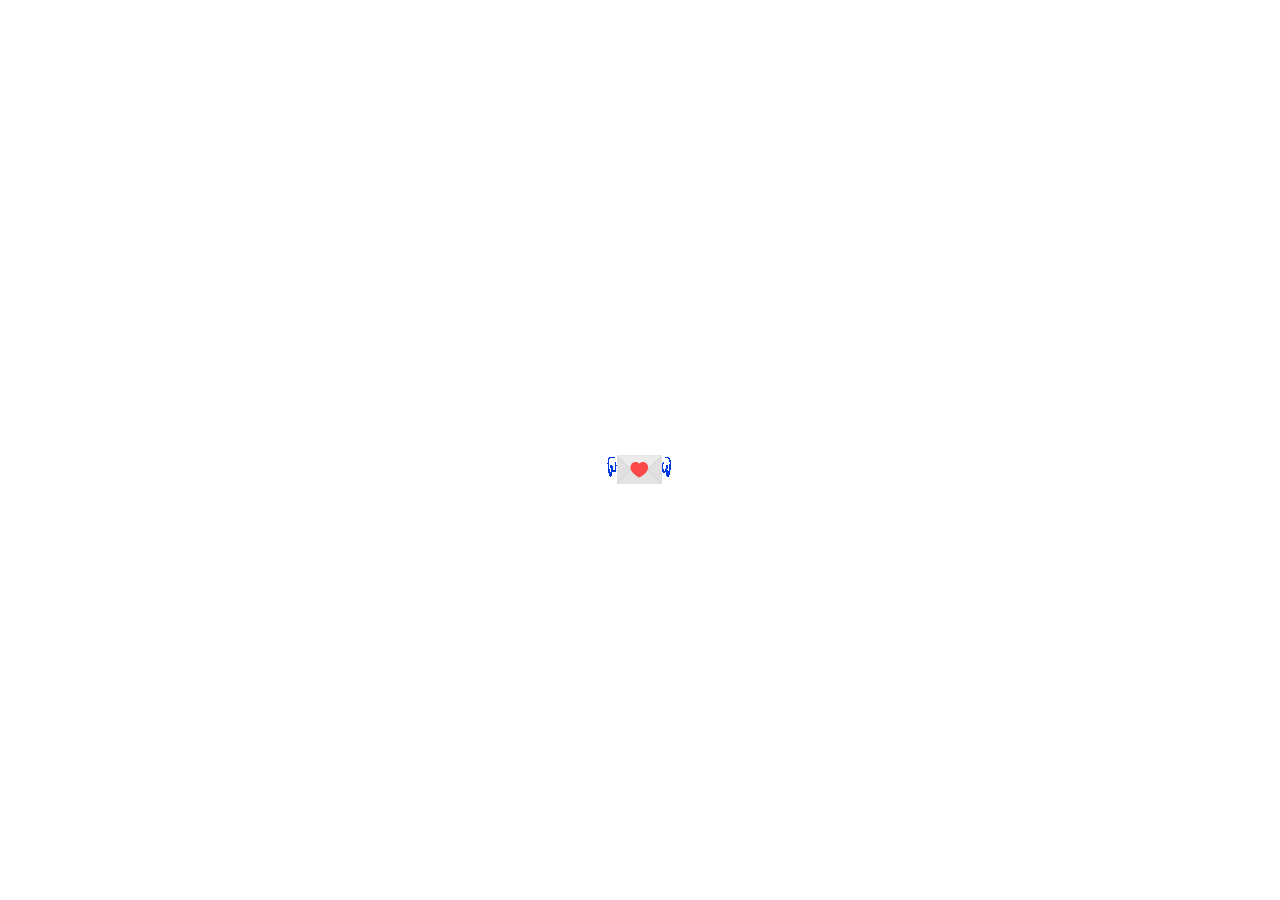
==== index.html @ ac7e8318 "hadehhh" ====
<!DOCTYPE html>
<html lang="id">
<head>
    <meta charset="UTF-8">
    <meta name="viewport" content="width=device-width, initial-scale=1">

    <title>Skhana & Prischa</title>
    <link rel="icon" type="image/png" href="assets/image/thumb.JPG">

        <meta property="og:title" content="Undangan Pernikahan Skhana & Prischa" />
        <meta property="og:description" content="Klik untuk membuka undangan..." />
        <meta property="og:image" content="https://LINNIEL.github.io/skanadanprischawedding.github.io/assets/tumbnail/thumb.JPG" />
        <meta property="og:url" content="https://LINNIEL.github.io/skanadanprischawedding/" />
        <meta property="og:type" content="website" />

    <!-- Bootstrap 5 -->
    <link href="https://cdn.jsdelivr.net/npm/bootstrap@5.3.2/dist/css/bootstrap.min.css" rel="stylesheet">
    

    <link rel="preconnect" href="https://fonts.googleapis.com">
    <link rel="preconnect" href="https://fonts.gstatic.com" crossorigin>
    <link href="https://fonts.googleapis.com/css2?family=Alex+Brush&family=Atma:wght@300;400;500;600;700&family=Birthstone&display=swap" rel="stylesheet">



    <!-- Custom CSS -->
    <link rel="stylesheet" href="assets/css/style.css">
    <link rel="stylesheet" href="assets/css/undangan.css">
    <link rel="stylesheet" href="assets/css/countdown.css">
    <link rel="stylesheet" href="assets/css/lightbox.css">
    <link rel="stylesheet" href="assets/css/loader.css">
</head>
<body>
    <div id="loading">
            <img src="assets/dec/loadingg.gif" alt="Loading..." class="loader">
        </div>

<div class="wrapper mx-auto">

    <!-- COVER -->
    <section id="cover" class="cover d-flex flex-column justify-content-between align-items-center text-center py-5">
        <div class="title">
            <h1 class="wedd text-white text-start">The Wedding Of</h1>
            <h2 class="n_cover text-white">Skhana & Prischa</h2>
        </div>
        <div class="nama_undangan mb-2">
            <p>Kepada Yth.</p>
            <p>Bapak / Ibu / Saudara / i <br> di tempat</p>
                <br>
            <p id="nama-tamu" class="nama_tamu">Nama Tamu</p>
            <p>
            <a>
                <button id="btnBuka" class="btn btn-light px-4 posisi-btn">
                    <img src="assets/dec/paper.png" alt="paper" class="paper">
                        Buka Undangan
                </button>
            </a>
        </div>
    </section>

    <!-- ISI UNDANGAN -->
<section id="isiUndangan" class="isi d-none">

    <div class="bg-slider">
        <div class="bg-layer layer1"></div>
        <div class="bg-layer layer2"></div>
    </div>

    <!-- Konten Scroll -->
    <div class="content-scroll">
        
        <section id="linniel_1">
                <div class="linniel_1 d-flex flex-column justify-content-between align-items-center vh-100">
                    <div class="text-center pt-5">
                        <img src="assets/dec/nama_putih.png" alt="nama" class="nama_img">
                    </div>
                    
                <p class="kutipan text-center py-5 px-3" >
                    "Aku Mengucap Syukur Kepada Allahku
                    Setiap Kali Aku Mengingat Kamu"
                    <br><span class="kutip">( FIlipi 1 : 3 - 4 )</span>
                </p>
                </div>
        </section>
        <section class="linniel_2 text-light">
            <hr class="hr_custom">
            <p class="text-center px-3 py-5" >
                    Dengan segala kerendahan hati,
                    dan dengan ungkapan Syukur atas karunia Tuhan, kami mengundang
                    Bapak/Ibu/Saudara/i 
                    untuk menghadiri acara Pernikahan Putra-Putri kami
                </p>
                <br>
                    <div class="grid-test justify-content-center align-items-center text-center d-flex">
                        <div class="pria_bio">
                            <div class="parent justify-content-center align-items-center text-center d-flex px-3">
                                <div class="div4">
                                    <div class="m_pria">
                                        <img src="assets/img/Skana.JPG" alt="pria">
                                    </div>
                                </div>
                                <div class="div5 text-start">
                                    <p class="nama_m">Skhana</p>
                                </div>
                            </div>
                            <div class="nama mb-3 mt-4">
                                
                                    <p class="n_lengkap">Skhana Martinus Sanam, S.KM</p>
                                    <hr class="hr_custom">
                                    <p>Putra dari pasangan <br>Bpk. Simon Sanam dan Ibu. Yonsemia Kase </p>
                            </div>
                        </div>
                    </div>
                    <br>
                    <h1 class="dgn text-center py-3 mb-5">&</h1>
                    <div class="grid-test justify-content-center align-items-center text-center d-flex">
                        <div class="wanita_bio">
                            <div class="parent justify-content-center align-items-center text-center d-flex px-3">
                                <div class="div4 text-end">
                                    <p class="nama_m">Prischa</p>
                                </div>
                                <div class="div5">
                                    <div class="m_wanita">
                                        <img src="assets/img/prischa.JPG" alt="wanita">
                                    </div>
                                </div>
                            </div>
                            <div class="nama mb-3 mt-4">
                                <p class="n_lengkap">Prischa M. D.P. Ratu Kore, S.I.Kom</p>
                                <hr class="hr_custom">
                                <p>Putri dari pasangan <br>Bpk. Markus Ratu Kore (Alm) dan Ibu. Derinje M.Wie </p>
                            </div>
                        </div>
                        
                    </div>
            </section>

            <section id="linniel_3">
                <div class="linniel_3 justify-content-between align-items-center d-flex flex-column pt-5 mt-5">
                    <p class="text-light mt-5">Yang akan diSelenggarakan pada :</p>
                     
                    <div class="justify-content-center text-center wrapper_2">
                   <p class="up text-light fs-5 fw-bold">PEMINANGAN</p>
                            <div class="Pemberkatan text-light text-center mt-4">
                                <p class="j_peminangan">Rabu, 18 Maret 2026</p>
                                <p>Rabu, 18 Maret 2026</p>
                                <p>Pukul 16 . 00 WITA - Selesai</p>
                                <p>Rumah Bpk . Markus Ratu Kore (Alm)</p>
                                <p class="lksi">Jln. Benteng, Kelurahan Airnona</p>
                                <h2><a href="" class="btn" target="_blank" rel="noopener noreferrer">Lihat Lokasi</a></h2>
                            </div>
                        <hr class="hr_custom">
                    <p class="up text-center fs-5 fw-bold">PEMBERKATAN & RESEPSI</p>
                        <img src="assets/dec/jadwal-2-2.png" alt="jadwal" class="jadwal_1">
                    <div class="Pemberkatan text-light text-center mt-4">
                        <hr class="hr_custom">
                            <div class="Pemberkatan text-light text-center mt-4">
                                <div class="grid-test justify-content-center align-items-center text-center d-flex">
                        <div class="jdwl ">
                            <div class="div6 text-center">
                                <p class="up text-center fs-5 fw-bold">PEMBERKATAN</p>
                                <hr class="hr_custom">
                                <p>Jumat, 20 Maret 2026</p>
                                <p>Pukul : 13 . 00 WITA</p>
                                <p>Gereja GMIT Koinonia Kupang <br> Jln. Jendral Sudirman <br>Kelurahan Nunleu</p>
                                <h2><a href="" class="btn" target="_blank" rel="noopener noreferrer">Lihat Lokasi</a></h2>
                                <hr class="hr_custom">
                            </div>
                            <div class="div6">
                                <p class="up text-center fs-5 fw-bold">RESEPSI</p>
                                <hr class="hr_custom">
                                <p>Jumat, 20 Maret 2026</p>
                                <p>Pukul : 18 . 00 WITA</p>
                                <p>Grand Mutiara Ballroom, <br>Jln. Terusan Timor Raya <br>Kelurahan Pasir Panjang </p>
                                <h2><a href="" class="btn" target="_blank" rel="noopener noreferrer">Lihat Lokasi</a></h2>
                            </div>
                        </div>
                        </div>
                            </div>
                    </div>
                            
                            
                    </div>
                </div>
            </section>
            <section id="linniel_4">
                <div class="linniel_4 justify-content-center align-items-center d-flex pt-5">
                    <div id="ocountdwn" class="hitungan-mundur">
                                <p class="countdown text-light text-center">Hitungan mundur ke Acara</p>
                                <div id='tiles'></div>
                                <div class="labels">
                                    <li>hari</li>
                                    <li>jam</li>
                                    <li>Menit</li>
                                    <li>detik</li>
                                </div>
                    </div>
                    <p class="thanks text-light text-center py-5 px-4 mt-5">Merupakan suatu kehormatan bagi kami bila 
                        Bapak / Ibu / Saudara / I berkenan hadir untuk memberikan Doa dan Restu bagi ke dua anak kami</p>
                    <div class="inviting text-light" >
                        <p class="up text-center titl_2 mt-5 fs-5">Turut Mengundang</p>
                        <hr>
                        <div class="row px-4">
                            <div class="col-6 text-start">
                                <p>Kel. Besar Ratu Kore - Wie</p>
                                <p>Kel. Besar Ratu Djuli</p>
                                <p>Kel. Besar Wie Nite</p>
                                <p>Kel. Besar Nikson Tadjo Udju</p>
                                <p>Kel. Besar Kana Wadu</p>
                                <p>Kel. Pdt. Inggerid Lina Kakiay - Then, S.Si</p>
                            </div>
                            <div class="col-6 text-start">
                                <p>Kel. Besar Sanam - Kase </p>
                                <p>Kel. Besar Uki - Sipa</p>
                                <p>Kel. Besar L. S Rumlaklak</p>
                            </div>
                        </div>
                    </div>
                </div>
                <hr class="hr_custom">
            </section>
            <section id="linniel_5">
                <div class="container py-5">
                    <h4 class="up titl_2 fs-1 text-center mb-4 text-light">Galeri Foto</h4>

                    <!-- Carousel Atas -->
                    <div id="galeriCarousel" class="carousel slide" data-bs-ride="carousel">
                    <div class="carousel-inner">
                        <div class="carousel-item active">
                        <img src="assets/tumbnail/1-1.jpg" alt="Foto 1">
                        </div>
                        <div class="carousel-item">
                        <img src="assets/tumbnail/2-2.jpg" alt="Foto 2">
                        </div>
                        <div class="carousel-item">
                        <img src="assets/tumbnail/3-3.jpg" alt="Foto 3">
                        </div>
                    </div>
                    <button class="carousel-control-prev" type="button" data-bs-target="#galeriCarousel" data-bs-slide="prev">
                        <span class="carousel-control-prev-icon"></span>
                    </button>
                    <button class="carousel-control-next" type="button" data-bs-target="#galeriCarousel" data-bs-slide="next">
                        <span class="carousel-control-next-icon"></span>
                    </button>
                    </div>

                    <!-- Grid Galeri Thumbnail -->
                    <div class="gallery-grid mt-4">
                    <img src="assets/tumbnail/1-1.jpg" alt="Foto 4" class="thumbnail">
                    <img src="assets/tumbnail/3-3.jpg" alt="Foto 5" class="thumbnail">
                    <img src="assets/tumbnail/3.JPG" alt="Foto 6" class="thumbnail thumb_2">
                    <img src="assets/tumbnail/7.jpg" alt="Foto 7" class="thumbnail thumb_2">
                    <img src="assets/tumbnail/2-2.jpg" alt="Foto 8" class="thumbnail wide thumb">
                    </div>
                </div>

                

            </section>
            <section id="linniel_6">
                <div class="linniel_6 justify-content-center align-items-center text-center d-flex text-light">
                    <img src="assets/dec/nama_putih.png" alt="nama" class="nama_img">
                </div>
            </section>
            <footer>
                <p class="footer text-center">&copy; 2026 . [ Linniel | ErickHerbie].</p>
            </footer>

    </div>

</section>


</div>

<!-- Audio -->
<audio id="bgMusic" loop preload="auto">
    <source src="assets/music/musicc.mp3" type="audio/mp3">
</audio>

<script>
    
document.addEventListener("DOMContentLoaded", function () {

    const target = document.getElementById("nama-tamu");

    // ambil parameter URL
    function getNamaTamu() {
        const params = new URLSearchParams(window.location.search);

        return params.get("untuk") || params.get("kepada") || params.get("to");
    }

    let namaTamu = getNamaTamu();

    if (namaTamu) {

        // ubah _ menjadi spasi
        namaTamu = namaTamu.replace(/_/g, " ");

        // decode jika ada %20 dll
        namaTamu = decodeURIComponent(namaTamu);

        // hapus karakter aneh (anti spam sederhana)
        namaTamu = namaTamu.replace(/[<>]/g, "");

        // kapital tiap kata
        namaTamu = namaTamu.replace(/\b\w/g, function (huruf) {
            return huruf.toUpperCase();
        });

        target.textContent = namaTamu;

    } else {

        target.textContent = "Bapak/Ibu/Saudara/i";

    }

});

</script>

<!-- Bootstrap JS -->
<script src="https://cdn.jsdelivr.net/npm/bootstrap@5.3.2/dist/js/bootstrap.bundle.min.js"></script>

<!-- Custom JS -->
<script src="assets/js/script.js"></script>
<script src="assets/js/countdown.js"></script>
<script src="assets/js/lightbox.js"></script>
<script src="assets/js/loader.js"></script>

</body>
</html>
---- assets/css/style.css ----
body {
    margin: 0;
    padding: 0;
    background-color: #f8f9fa;
}



.wrapper {
    max-width: 400px;
    min-height: 100vh;
    background: #ffffff;
    overflow: hidden;
}

/* COVER */
.cover {
    height: 100vh;
    background: url('../bg/bg_1.jpeg') center center/cover no-repeat;
    position: relative;
}
.title h1,
.title h2{
    margin:0;
    line-height:0.8;
}

.posisi-btn{
    position: absolute;
    flex-direction: column;
    align-items: center;
}

.paper{
    width: 20px;
    margin-bottom: 5px;
    margin-right: 10px;
}

.nama_undangan{
    color: white;
    text-shadow: 2px 4px 4px black;
    z-index: 1;
}
.cover::before {
    content: "";
    position: absolute;
    inset: 0;
    background: rgba(0,0,0,0.5);
}

.cover h1,
.cover h2,
.cover button {
    position: relative;
    z-index: 2;
}

/* ISI */
/* ISI SECTION */
.isi {
    position: relative;
    height: 100vh;
    overflow: hidden;
}

/* Background */
.bg-slider {
    position: absolute;
    inset: 0;
    z-index: 1;
    overflow: hidden;
}

.bg-layer {
    position: absolute;
    inset: 0;
    background-size: cover;
    background-position: center;
    transition: opacity 1.5s ease-in-out;
    opacity: 0;
}

/* layer aktif */
.bg-layer.active {
    opacity: 1;
}

/* overlay gelap */
.bg-slider::after {
    content: "";
    position: absolute;
    inset: 0;
    background: rgba(0,0,0,0.5);
    z-index: 3;
}


/* Overlay gelap */
.bg-slider::after {
    content: "";
    position: absolute;
    inset: 0;
    background: rgba(0,0,0,0.5);
}

/* Konten yang bisa discroll */
.content-scroll {
    position: relative;
    z-index: 2;
    height: 100vh;
    overflow-y: auto;
    -webkit-overflow-scrolling: touch;
}
---- assets/css/undangan.css ----
.linniel_1 {
    color: white;
    height: 100vh;
    background-size: cover;
    background-position: center;
    position: relative;
    overflow: hidden;
    flex-direction: column;
    opacity: 1;
    z-index: 1;
}
.linniel_2{
    height: auto;
    color: white;
    flex-direction: column;
    justify-content: center;
    align-items: center;
}


.linniel_3{
    background-position: center;
    background-size: cover;
    background-repeat: no-repeat;
    height: auto;
    flex-direction: column;
    position: relative;
}
.nama_img{
    width: 240px;
    filter: drop-shadow( 5px 2px 4px rgb(255, 255, 255));
}
.parent {
    display: grid;
    grid-template-columns: repeat(5, 1fr);
    grid-template-rows: repeat(5, 1fr);
    gap: 8px;
}
    
.div4 {
    grid-row: span 3 / span 3;
    height: auto;
    width: auto;
}

.div5 {
    grid-row: span 3 / span 3;
    width: auto;
    height: auto;
}

.m_wanita, .m_pria{
    border: 5px solid rgba(243, 243, 243, 0.219);
    padding: 5px;
}
.m_wanita img, 
.m_pria img{
    max-width: 180px;
    width: 100%;
    height: auto;
}
.nama_m{
  font-family: "Alex Brush", cursive;
  font-weight: 400;
  font-style: normal;
  font-size: 50px;
}
.n_lengkap{
  font-family: "Birthstone", cursive;
  font-weight: 400;
  font-style: normal;
  font-size: 32px;
}
.dgn{
  font-family: "Alex Brush", cursive;
  font-weight: 400;
  font-style: normal;
  font-size: 60px;
}
.kutipan{
  font-family: "Atma", system-ui;
  font-weight: 300;
  font-style: normal;
  font-size: 20px;
}
.kutip{
  font-family: "Birthstone", system-ui;
  font-weight: 300;
  font-style: normal;
  font-size: 28px;
}
.up{
  font-family: "Atma", system-ui;
  font-weight: 300;
  font-style: normal;
  font-size: 28px;
  color: white;
  text-shadow: 2px 2px 3px rgb(0, 0, 0);
}
.n_cover {
  font-family: "Birthstone", system-ui;
  font-weight: 300;
  font-style: normal;
  font-size: 48px;
  color: white;
  text-shadow: 2px 2px 3px rgba(255, 255, 255, 0.815);
}
.wedd{
  font-size: 22px;
  font-family: "Birthstone", system-ui;
  font-weight: 300;
  font-style: normal;
}
.wrapper_2{
    background-color: #d6d6d640;
    font-size: 12px;
    padding: 10px;
    padding-bottom: 50px;
    width: 75%;
    height: auto;
    border-top-left-radius: 100px;
    border-top-right-radius: 10px;
    border-bottom-left-radius: 10x;
    border-bottom-right-radius: 100px;
    box-shadow: 0 2px 10px rgb(0, 0, 0);
    position: relative;
    z-index: 2;
}

.jadwal_1{
    width: 220px;
    padding-top: 20%;
    filter: drop-shadow(2px 1px 4px rgb(255, 255, 255));
    opacity: 100;
    z-index: 100;
}
.tombol{
    position: relative;
    z-index: 200;
    font-size: 12px;
}
.btn{
    box-shadow: 2px 2px 4px black;
    background-color: rgba(0, 0, 0, 0.733);
    color: white;
}
.linniel_4{
    height: auto;
    display: flex;
    flex-direction: column;
}
.col-6, .col-5{
    white-space: nowrap;
    font-size: 12px;
}
.hr_custom{
    border: solid 2px rgb(255, 255, 255);
    width: 80%;
    margin-inline: auto;
}

.carousel-item img {
      width: 100%;
      height: 250px;
      object-fit: cover;
      border-radius: 15px;
    }

    .gallery-grid {
      display: grid;
      grid-template-columns: repeat(2, 1fr);
      gap: 10px;
      margin-top: 20px;
    }

    .gallery-grid img {
      width: 100%;
      border-radius: 10px;
      object-fit: cover;
      cursor: pointer;
      transition: transform 0.3s;
    }

    .gallery-grid img:hover {
      transform: scale(1.05);
    }

    .gallery-grid .wide {
      grid-column: span 2;
    }

    /* Lightbox */
    .modal-dialog {
      max-width: 95%;
    }

    .modal-body {
      position: relative;
      padding: 0;
      text-align: center;
    }

    .modal-body img {
      width: 100%;
      max-height: 80vh;
      object-fit: contain;
      border-radius: 10px;
    }

    /* Tombol navigasi kiri-kanan */
    .lightbox-control {
      position: absolute;
      top: 50%;
      transform: translateY(-50%);
      color: white;
      font-size: 2.5rem;
      cursor: pointer;
      background-color: rgba(0, 0, 0, 0.4);
      padding: 10px;
      border-radius: 50%;
      user-select: none;
    }

    .lightbox-prev {
      left: 10px;
    }

    .lightbox-next {
      right: 10px;
    }

    .lightbox-control:hover {
      background-color: rgba(0, 0, 0, 0.6);
    }

    .linniel_6{
        height: 100vh;
    }
    .footer{
    background-color: rgb(255, 255, 255);
    color: rgb(0, 0, 0);
    font-size: 10px;
  }
  .thumbnail{
    height: 180px;
  }
  .thumb{
    height: 100%;
  }
  .thumb_2{
    height: 100%;
  }
  .j_peminangan{
    font-size: 22px;
    font-weight: bold;
    text-shadow: 2px 2px 3px rgb(0, 0, 0);
  }
---- assets/css/countdown.css ----
.countdown{
  font-weight: bold;
}
#countdown {
  font-family: Arial, sans-serif;
  text-align: center;
  padding: 20px;
  border-radius: 10px;
  max-width: 300px;
  margin: 0 auto;
  padding-left: 10px;
  padding-right: 10px;
}

#tiles {
  display: flex;
  justify-content: space-between;
  gap: 10px;
}

#tiles span {
  z-index: 100;
  display: inline-block;
  color: #ffffff;
  font-size: 2em;
  width: 60px;
  height: 60px;
  line-height: 60px;
  border-radius: 8px;
  border: solid 2px white;
  margin: 0 5px;
  box-shadow: 0px 2px 4px #ffffff;
  text-align: center;
}

.labels {
  display: flex;
  justify-content: space-between;
  list-style-type: none;
  padding: 0;
  margin: 10px 0 0;
}

.labels li {
  font-size: 0.9em;
  color: #ffffff;
  text-transform: uppercase;
  width: 60px;
  font-weight: bold;
  text-align: center;
}
---- assets/css/loader.css ----
#loading {
    position: fixed;
    top: 0;
    left: 0;
    width: 100%;
    height: 100%;
    background-color: #ffffff;
    color: #fff;
    display: flex;
    justify-content: center;
    align-items: center;
    font-size: 1.5em;
    z-index: 9999;
    transition: opacity 1s ease, filter 1s ease; /* Efek transisi */
}

/* Kelas untuk efek blur dan menghilangkan elemen */
.blur-out {
    filter: blur(10px); /* Tingkat blur */
    opacity: 0; /* Transisi untuk menghilangkan elemen */
}
#loading img {
    max-width: 180px; /* Sesuaikan ukuran gambar */
    max-height: 180px;
}
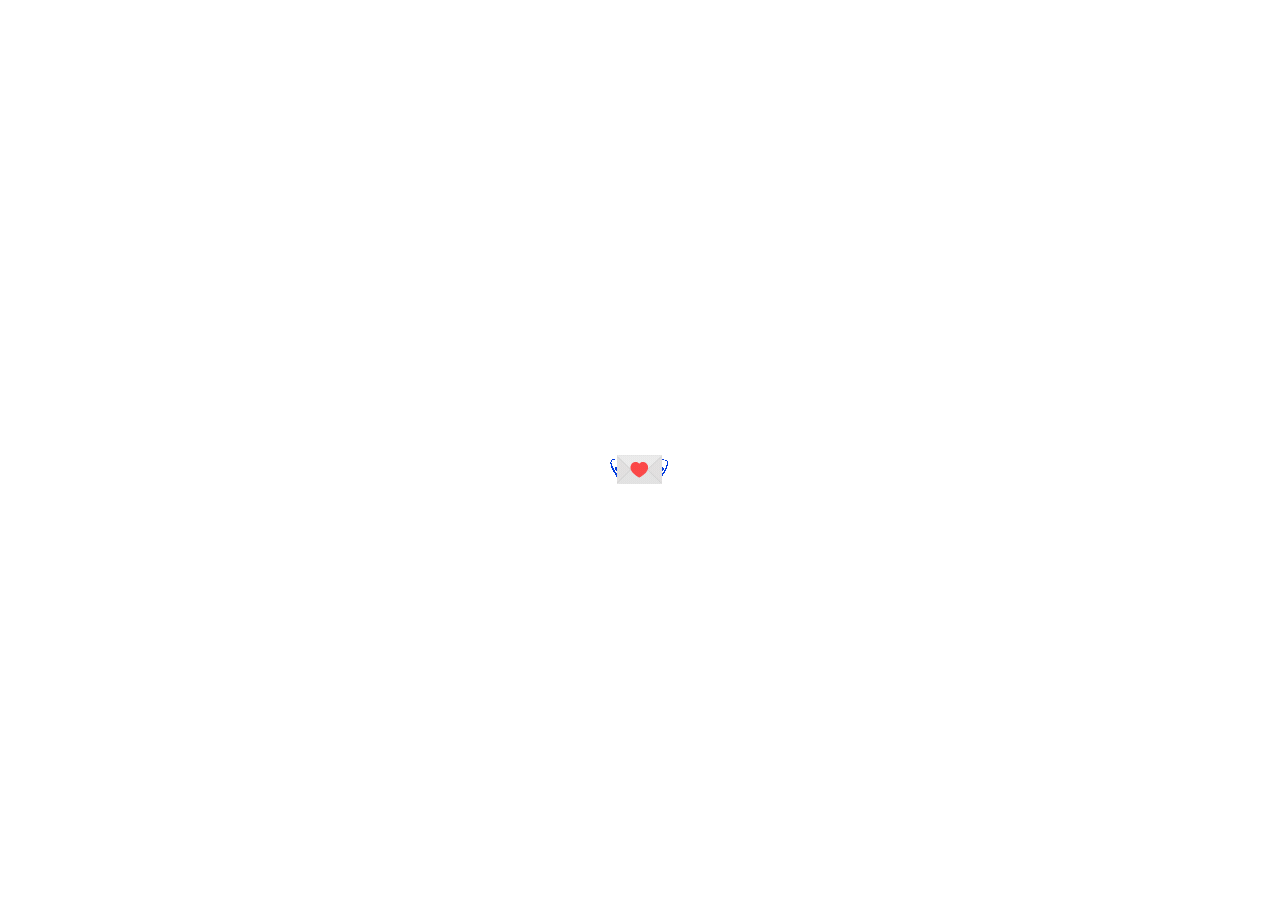
==== commit a6c5817e: "add tumbnail" ====
--- a/index.html
+++ b/index.html
@@ -5,7 +5,7 @@
     <meta name="viewport" content="width=device-width, initial-scale=1">
 
     <title>Skhana & Prischa</title>
-    <link rel="icon" type="image/png" href="assets/image/thumb.JPG">
+    <link rel="icon" type="image/png" href="assets/tumbnail/thumb.JPG">
 
         <meta property="og:title" content="Undangan Pernikahan Skhana & Prischa" />
         <meta property="og:description" content="Klik untuk membuka undangan..." />
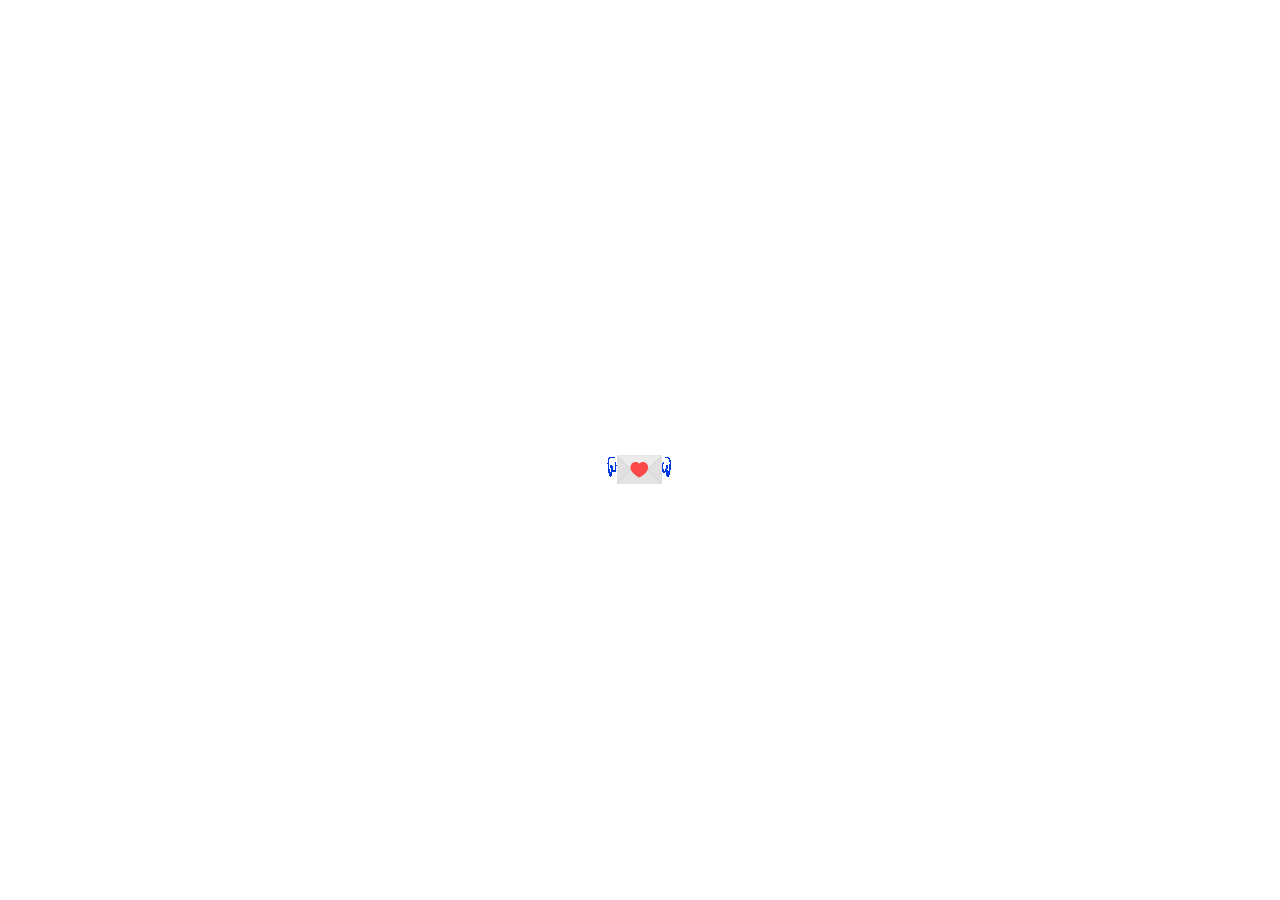
==== commit a2167980: "add thumb" ====
--- a/index.html
+++ b/index.html
@@ -7,12 +7,14 @@
     <title>Skhana & Prischa</title>
     <link rel="icon" type="image/png" href="assets/tumbnail/thumb.JPG">
 
-        <meta property="og:title" content="Undangan Pernikahan Skhana & Prischa" />
-        <meta property="og:description" content="Klik untuk membuka undangan..." />
-        <meta property="og:image" content="https://LINNIEL.github.io/skanadanprischawedding.github.io/assets/tumbnail/thumb.JPG" />
-        <meta property="og:url" content="https://LINNIEL.github.io/skanadanprischawedding/" />
-        <meta property="og:type" content="website" />
-
+    <meta property="og:title" content="Undangan Pernikahan Skhana & Prischa">
+    <meta property="og:description" content="Klik untuk membuka undangan">
+    <meta property="og:image" content="https://LINNIEL.github.io/skanadanprischawedding.github.io/assets/tumbnail/thumb.JPG">
+    <meta property="og:image:width" content="1200">
+    <meta property="og:image:height" content="630">
+    <meta property="og:url" content="https://LINNIEL.github.io/skanadanprischawedding.github.io/">
+    <meta property="og:type" content="website">
+    <meta property="og:site_name" content="Undangan Pernikahan">
     <!-- Bootstrap 5 -->
     <link href="https://cdn.jsdelivr.net/npm/bootstrap@5.3.2/dist/css/bootstrap.min.css" rel="stylesheet">
     
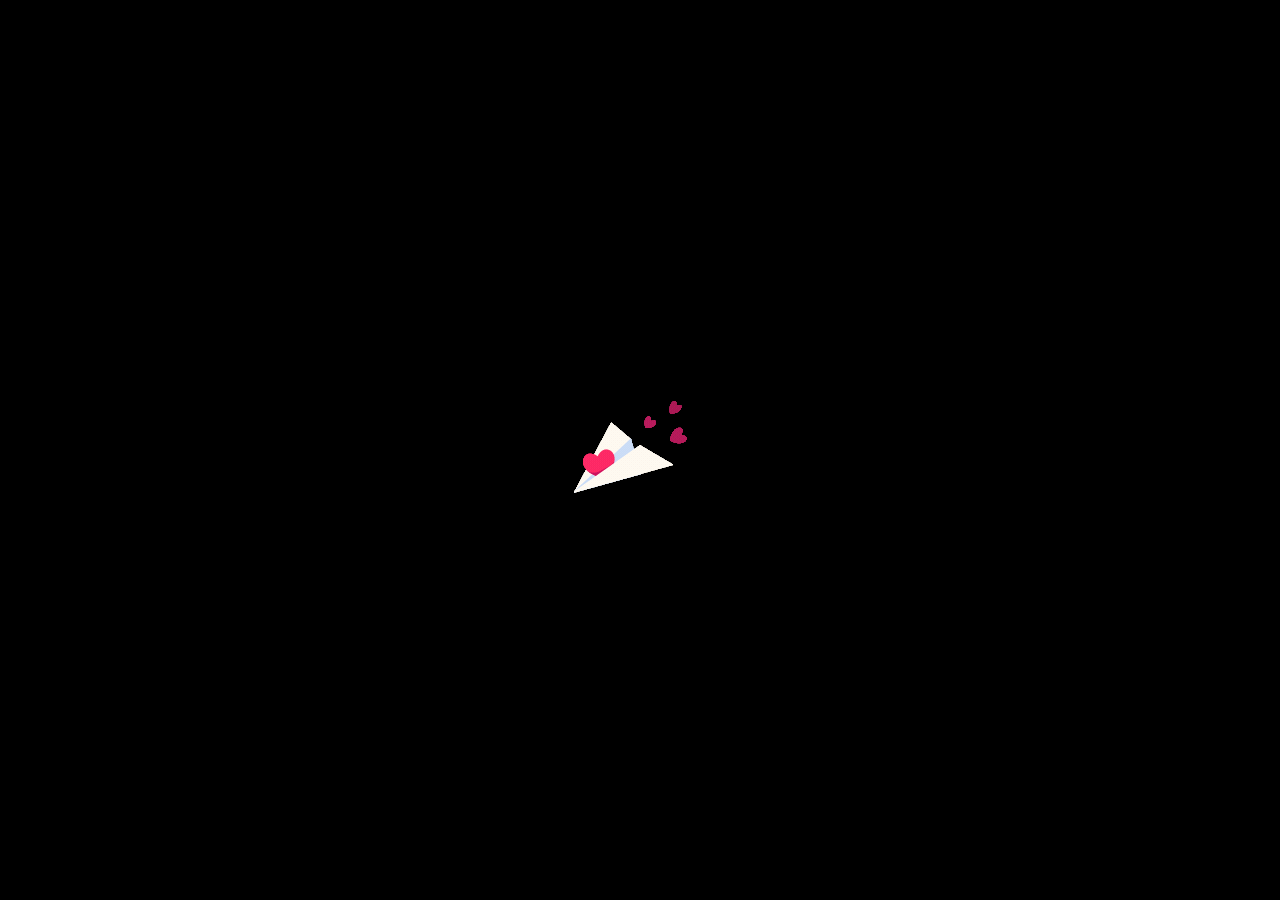
==== commit d91f7936: "hampir finish" ====
--- a/index.html
+++ b/index.html
@@ -8,13 +8,14 @@
     <link rel="icon" type="image/png" href="assets/tumbnail/thumb.JPG">
 
     <meta property="og:title" content="Undangan Pernikahan Skhana & Prischa">
-    <meta property="og:description" content="Klik untuk membuka undangan">
-    <meta property="og:image" content="https://LINNIEL.github.io/skanadanprischawedding.github.io/assets/tumbnail/thumb.JPG">
+    <meta property="og:description" content="Klik untuk membuka undangan pernikahan kami">
+    <meta property="og:image" content="https://linniel.github.io/skanadanprischawedding.github.io/assets/tumbnail/thumb.JPG">
     <meta property="og:image:width" content="1200">
     <meta property="og:image:height" content="630">
-    <meta property="og:url" content="https://LINNIEL.github.io/skanadanprischawedding.github.io/">
+    <meta property="og:url" content="https://linniel.github.io/skanadanprischawedding.github.io/">
     <meta property="og:type" content="website">
-    <meta property="og:site_name" content="Undangan Pernikahan">
+    <meta property="og:site_name" content="Undangan Skhana & Prischa">
+    <meta name="twitter:card" content="summary_large_image">
     <!-- Bootstrap 5 -->
     <link href="https://cdn.jsdelivr.net/npm/bootstrap@5.3.2/dist/css/bootstrap.min.css" rel="stylesheet">
     
@@ -22,8 +23,6 @@
     <link rel="preconnect" href="https://fonts.googleapis.com">
     <link rel="preconnect" href="https://fonts.gstatic.com" crossorigin>
     <link href="https://fonts.googleapis.com/css2?family=Alex+Brush&family=Atma:wght@300;400;500;600;700&family=Birthstone&display=swap" rel="stylesheet">
-
-
 
     <!-- Custom CSS -->
     <link rel="stylesheet" href="assets/css/style.css">
@@ -31,12 +30,12 @@
     <link rel="stylesheet" href="assets/css/countdown.css">
     <link rel="stylesheet" href="assets/css/lightbox.css">
     <link rel="stylesheet" href="assets/css/loader.css">
+    <link rel="stylesheet" href="assets/css/animasi.css">
 </head>
 <body>
     <div id="loading">
-            <img src="assets/dec/loadingg.gif" alt="Loading..." class="loader">
+            <img src="assets/dec/Paper Plane Heart.gif" alt="Loading..." class="loader">
         </div>
-
 <div class="wrapper mx-auto">
 
     <!-- COVER -->
@@ -73,11 +72,11 @@
         
         <section id="linniel_1">
                 <div class="linniel_1 d-flex flex-column justify-content-between align-items-center vh-100">
-                    <div class="text-center pt-5">
+                    <div class="text-center pt-5 zoom-in">
                         <img src="assets/dec/nama_putih.png" alt="nama" class="nama_img">
                     </div>
                     
-                <p class="kutipan text-center py-5 px-3" >
+                <p class="kutipan text-center py-5 px-3 reveal delay-2">
                     "Aku Mengucap Syukur Kepada Allahku
                     Setiap Kali Aku Mengingat Kamu"
                     <br><span class="kutip">( FIlipi 1 : 3 - 4 )</span>
@@ -86,7 +85,7 @@
         </section>
         <section class="linniel_2 text-light">
             <hr class="hr_custom">
-            <p class="text-center px-3 py-5" >
+            <p class="undangan text-center px-3 py-5 reveal">
                     Dengan segala kerendahan hati,
                     dan dengan ungkapan Syukur atas karunia Tuhan, kami mengundang
                     Bapak/Ibu/Saudara/i 
@@ -95,18 +94,18 @@
                 <br>
                     <div class="grid-test justify-content-center align-items-center text-center d-flex">
                         <div class="pria_bio">
+                            <p class="n_lengkap text-center zoom-in delay-2">Mempelai Pria</p>
                             <div class="parent justify-content-center align-items-center text-center d-flex px-3">
                                 <div class="div4">
-                                    <div class="m_pria">
+                                    <div class="m_pria zoom-in delay-2">
                                         <img src="assets/img/Skana.JPG" alt="pria">
                                     </div>
                                 </div>
-                                <div class="div5 text-start">
+                                <div class="div5 text-start zoom-in delay-2">
                                     <p class="nama_m">Skhana</p>
                                 </div>
                             </div>
-                            <div class="nama mb-3 mt-4">
-                                
+                            <div class="nama mb-3 mt-4 reveal delay-3">
                                     <p class="n_lengkap">Skhana Martinus Sanam, S.KM</p>
                                     <hr class="hr_custom">
                                     <p>Putra dari pasangan <br>Bpk. Simon Sanam dan Ibu. Yonsemia Kase </p>
@@ -114,20 +113,23 @@
                         </div>
                     </div>
                     <br>
-                    <h1 class="dgn text-center py-3 mb-5">&</h1>
+                    <h1 class="dgn text-center py-3 mb-5">
+                        <img src="assets/dec/ringgs.png" alt="Wedding_Ring" class="w-ring zoom-in">
+                    </h1>
                     <div class="grid-test justify-content-center align-items-center text-center d-flex">
                         <div class="wanita_bio">
+                            <p class="n_lengkap text-center zoom-in delay-2">Mempelai Wanita</p>
                             <div class="parent justify-content-center align-items-center text-center d-flex px-3">
-                                <div class="div4 text-end">
+                                <div class="div4 text-end zoom-in delay-2">
                                     <p class="nama_m">Prischa</p>
                                 </div>
                                 <div class="div5">
-                                    <div class="m_wanita">
+                                    <div class="m_wanita zoom-in delay-2">
                                         <img src="assets/img/prischa.JPG" alt="wanita">
                                     </div>
                                 </div>
                             </div>
-                            <div class="nama mb-3 mt-4">
+                            <div class="nama mb-3 mt-4 reveal delay-3">
                                 <p class="n_lengkap">Prischa M. D.P. Ratu Kore, S.I.Kom</p>
                                 <hr class="hr_custom">
                                 <p>Putri dari pasangan <br>Bpk. Markus Ratu Kore (Alm) dan Ibu. Derinje M.Wie </p>
@@ -139,42 +141,41 @@
 
             <section id="linniel_3">
                 <div class="linniel_3 justify-content-between align-items-center d-flex flex-column pt-5 mt-5">
-                    <p class="text-light mt-5">Yang akan diSelenggarakan pada :</p>
+                    <p class="text-light mt-5 reveal">Yang akan diSelenggarakan pada :</p>
                      
                     <div class="justify-content-center text-center wrapper_2">
-                   <p class="up text-light fs-5 fw-bold">PEMINANGAN</p>
-                            <div class="Pemberkatan text-light text-center mt-4">
+                   <p class="up text-light fs-5 fw-bold zoom-in delay-2">PEMINANGAN</p>
+                            <div class="Pemberkatan text-light text-center mt-4 reveal delay-3">
                                 <p class="j_peminangan">Rabu, 18 Maret 2026</p>
-                                <p>Rabu, 18 Maret 2026</p>
-                                <p>Pukul 16 . 00 WITA - Selesai</p>
+                                <p class="pkl">Pukul 16 . 00 WITA - Selesai</p>
                                 <p>Rumah Bpk . Markus Ratu Kore (Alm)</p>
                                 <p class="lksi">Jln. Benteng, Kelurahan Airnona</p>
-                                <h2><a href="" class="btn" target="_blank" rel="noopener noreferrer">Lihat Lokasi</a></h2>
+                                <h2><a href="https://maps.app.goo.gl/9Ep5Mthqo4PWzgje8" class="btn" target="_blank" rel="noopener noreferrer">Lihat Lokasi</a></h2>
                             </div>
                         <hr class="hr_custom">
-                    <p class="up text-center fs-5 fw-bold">PEMBERKATAN & RESEPSI</p>
+                    <p class="up text-center fs-5 fw-bold zoom-in">PEMBERKATAN & RESEPSI</p>
                         <img src="assets/dec/jadwal-2-2.png" alt="jadwal" class="jadwal_1">
                     <div class="Pemberkatan text-light text-center mt-4">
                         <hr class="hr_custom">
                             <div class="Pemberkatan text-light text-center mt-4">
                                 <div class="grid-test justify-content-center align-items-center text-center d-flex">
                         <div class="jdwl ">
-                            <div class="div6 text-center">
+                            <div class="div6 text-center zoom-in delay-3">
                                 <p class="up text-center fs-5 fw-bold">PEMBERKATAN</p>
                                 <hr class="hr_custom">
-                                <p>Jumat, 20 Maret 2026</p>
-                                <p>Pukul : 13 . 00 WITA</p>
+                                <p class="j_peminangan">Kamis, 19 Maret 2026</p>
+                                <p class="pkl">Pukul : 14 . 00 WITA</p>
                                 <p>Gereja GMIT Koinonia Kupang <br> Jln. Jendral Sudirman <br>Kelurahan Nunleu</p>
-                                <h2><a href="" class="btn" target="_blank" rel="noopener noreferrer">Lihat Lokasi</a></h2>
+                                <h2><a href="https://maps.app.goo.gl/t3HzVpp1UKVmQg5R9" class="btn" target="_blank" rel="noopener noreferrer">Lihat Lokasi</a></h2>
                                 <hr class="hr_custom">
                             </div>
                             <div class="div6">
-                                <p class="up text-center fs-5 fw-bold">RESEPSI</p>
+                                <p class="up text-center fs-5 fw-bold zoom-in delay-3">RESEPSI</p>
                                 <hr class="hr_custom">
-                                <p>Jumat, 20 Maret 2026</p>
-                                <p>Pukul : 18 . 00 WITA</p>
+                                <p class="j_peminangan">Kamis, 19 Maret 2026</p>
+                                <p class="pkl">Pukul : 18 . 00 WITA</p>
                                 <p>Grand Mutiara Ballroom, <br>Jln. Terusan Timor Raya <br>Kelurahan Pasir Panjang </p>
-                                <h2><a href="" class="btn" target="_blank" rel="noopener noreferrer">Lihat Lokasi</a></h2>
+                                <h2><a href="https://maps.app.goo.gl/9Ep5Mthqo4PWzgje8" class="btn" target="_blank" rel="noopener noreferrer">Lihat Lokasi</a></h2>
                             </div>
                         </div>
                         </div>
@@ -187,7 +188,7 @@
             </section>
             <section id="linniel_4">
                 <div class="linniel_4 justify-content-center align-items-center d-flex pt-5">
-                    <div id="ocountdwn" class="hitungan-mundur">
+                    <div id="ocountdwn" class="hitungan-mundur zoom-in delay-3">
                                 <p class="countdown text-light text-center">Hitungan mundur ke Acara</p>
                                 <div id='tiles'></div>
                                 <div class="labels">
@@ -197,13 +198,53 @@
                                     <li>detik</li>
                                 </div>
                     </div>
-                    <p class="thanks text-light text-center py-5 px-4 mt-5">Merupakan suatu kehormatan bagi kami bila 
+                </div>
+            </section>
+            <section id="linniel_5">
+                <div class="container py-5">
+                    <h4 class="up titl_2 fs-1 text-center mb-4 text-light reveal delay-2">Galeri Foto</h4>
+
+                    <!-- Carousel Atas -->
+                    <div id="galeriCarousel" class="carousel slide" data-bs-ride="carousel">
+                    <div class="carousel-inner zoom-in">
+                        <div class="carousel-item active">
+                        <img src="assets/tumbnail/1-1.jpg" alt="Foto 1">
+                        </div>
+                        <div class="carousel-item">
+                        <img src="assets/tumbnail/2-2.jpg" alt="Foto 2">
+                        </div>
+                        <div class="carousel-item">
+                        <img src="assets/tumbnail/3-3.jpg" alt="Foto 3">
+                        </div>
+                    </div>
+                    <button class="carousel-control-prev" type="button" data-bs-target="#galeriCarousel" data-bs-slide="prev">
+                        <span class="carousel-control-prev-icon"></span>
+                    </button>
+                    <button class="carousel-control-next" type="button" data-bs-target="#galeriCarousel" data-bs-slide="next">
+                        <span class="carousel-control-next-icon"></span>
+                    </button>
+                    </div>
+
+                    <!-- Grid Galeri Thumbnail -->
+                    <div class="gallery-grid mt-4">
+                    <img src="assets/tumbnail/1-1.jpg" alt="Foto 4" class="thumbnail reveal delay-1">
+                    <img src="assets/tumbnail/3-3.jpg" alt="Foto 5" class="thumbnail reveal delay-2">
+                    <img src="assets/tumbnail/3.JPG" alt="Foto 6" class="thumbnail thumb_2 reveal delay-3">
+                    <img src="assets/tumbnail/7.jpg" alt="Foto 7" class="thumbnail thumb_2 reveal delay-2">
+                    <img src="assets/tumbnail/2-2.jpg" alt="Foto 8" class="thumbnail wide thumb reveal delay-3">
+                    </div>
+                </div>
+
+            </section>
+            <section id="linniel_7">
+                <div class="linniel_7">
+                    <p class="thanks text-light text-center py-5 px-4 mt-5 reveal delay-2">Merupakan suatu kehormatan bagi kami bila 
                         Bapak / Ibu / Saudara / I berkenan hadir untuk memberikan Doa dan Restu bagi ke dua anak kami</p>
                     <div class="inviting text-light" >
-                        <p class="up text-center titl_2 mt-5 fs-5">Turut Mengundang</p>
+                        <p class="up text-center titl_2 mt-5 fs-5 zoom-in delay-3">Turut Mengundang</p>
                         <hr>
                         <div class="row px-4">
-                            <div class="col-6 text-start">
+                            <div class="col-6 text-start reveal delay-1">
                                 <p>Kel. Besar Ratu Kore - Wie</p>
                                 <p>Kel. Besar Ratu Djuli</p>
                                 <p>Kel. Besar Wie Nite</p>
@@ -211,7 +252,7 @@
                                 <p>Kel. Besar Kana Wadu</p>
                                 <p>Kel. Pdt. Inggerid Lina Kakiay - Then, S.Si</p>
                             </div>
-                            <div class="col-6 text-start">
+                            <div class="col-6 text-start reveal delay-3">
                                 <p>Kel. Besar Sanam - Kase </p>
                                 <p>Kel. Besar Uki - Sipa</p>
                                 <p>Kel. Besar L. S Rumlaklak</p>
@@ -221,46 +262,8 @@
                 </div>
                 <hr class="hr_custom">
             </section>
-            <section id="linniel_5">
-                <div class="container py-5">
-                    <h4 class="up titl_2 fs-1 text-center mb-4 text-light">Galeri Foto</h4>
-
-                    <!-- Carousel Atas -->
-                    <div id="galeriCarousel" class="carousel slide" data-bs-ride="carousel">
-                    <div class="carousel-inner">
-                        <div class="carousel-item active">
-                        <img src="assets/tumbnail/1-1.jpg" alt="Foto 1">
-                        </div>
-                        <div class="carousel-item">
-                        <img src="assets/tumbnail/2-2.jpg" alt="Foto 2">
-                        </div>
-                        <div class="carousel-item">
-                        <img src="assets/tumbnail/3-3.jpg" alt="Foto 3">
-                        </div>
-                    </div>
-                    <button class="carousel-control-prev" type="button" data-bs-target="#galeriCarousel" data-bs-slide="prev">
-                        <span class="carousel-control-prev-icon"></span>
-                    </button>
-                    <button class="carousel-control-next" type="button" data-bs-target="#galeriCarousel" data-bs-slide="next">
-                        <span class="carousel-control-next-icon"></span>
-                    </button>
-                    </div>
-
-                    <!-- Grid Galeri Thumbnail -->
-                    <div class="gallery-grid mt-4">
-                    <img src="assets/tumbnail/1-1.jpg" alt="Foto 4" class="thumbnail">
-                    <img src="assets/tumbnail/3-3.jpg" alt="Foto 5" class="thumbnail">
-                    <img src="assets/tumbnail/3.JPG" alt="Foto 6" class="thumbnail thumb_2">
-                    <img src="assets/tumbnail/7.jpg" alt="Foto 7" class="thumbnail thumb_2">
-                    <img src="assets/tumbnail/2-2.jpg" alt="Foto 8" class="thumbnail wide thumb">
-                    </div>
-                </div>
-
-                
-
-            </section>
             <section id="linniel_6">
-                <div class="linniel_6 justify-content-center align-items-center text-center d-flex text-light">
+                <div class="linniel_6 justify-content-center align-items-center text-center d-flex text-light zoom-in delay-3">
                     <img src="assets/dec/nama_putih.png" alt="nama" class="nama_img">
                 </div>
             </section>
@@ -280,6 +283,7 @@
     <source src="assets/music/musicc.mp3" type="audio/mp3">
 </audio>
 
+
 <script>
     
 document.addEventListener("DOMContentLoaded", function () {
@@ -322,6 +326,8 @@
 });
 
 </script>
+
+
 
 <!-- Bootstrap JS -->
 <script src="https://cdn.jsdelivr.net/npm/bootstrap@5.3.2/dist/js/bootstrap.bundle.min.js"></script>
@@ -331,6 +337,7 @@
 <script src="assets/js/countdown.js"></script>
 <script src="assets/js/lightbox.js"></script>
 <script src="assets/js/loader.js"></script>
+<script src="assets/js/animasi.js"></script>
 
 </body>
 </html>
--- a/assets/css/style.css
+++ b/assets/css/style.css
@@ -23,6 +23,13 @@
 .title h2{
     margin:0;
     line-height:0.8;
+}
+
+.w-ring{
+    width: 90px;
+}
+.pkl{
+    font-size: 16px;
 }
 
 .posisi-btn{
@@ -61,7 +68,6 @@
 .isi {
     position: relative;
     height: 100vh;
-    overflow: hidden;
 }
 
 /* Background */
@@ -114,3 +120,4 @@
 }
 
 
+
--- a/assets/css/undangan.css
+++ b/assets/css/undangan.css
@@ -112,7 +112,7 @@
   font-style: normal;
 }
 .wrapper_2{
-    background-color: #d6d6d640;
+    background-color: #16161679;
     font-size: 12px;
     padding: 10px;
     padding-bottom: 50px;
@@ -122,7 +122,7 @@
     border-top-right-radius: 10px;
     border-bottom-left-radius: 10x;
     border-bottom-right-radius: 100px;
-    box-shadow: 0 2px 10px rgb(0, 0, 0);
+    box-shadow: 0 2px 10px rgba(255, 255, 255, 0.555);
     position: relative;
     z-index: 2;
 }
@@ -130,7 +130,6 @@
 .jadwal_1{
     width: 220px;
     padding-top: 20%;
-    filter: drop-shadow(2px 1px 4px rgb(255, 255, 255));
     opacity: 100;
     z-index: 100;
 }
@@ -141,8 +140,9 @@
 }
 .btn{
     box-shadow: 2px 2px 4px black;
-    background-color: rgba(0, 0, 0, 0.733);
-    color: white;
+    background-color: rgb(255, 255, 255);
+    color: blue;
+    box-shadow: 1px 2px 10px rgb(215, 255, 71);
 }
 .linniel_4{
     height: auto;
@@ -255,3 +255,6 @@
     font-weight: bold;
     text-shadow: 2px 2px 3px rgb(0, 0, 0);
   }
+.linniel_7{
+  height: auto;
+}
--- a/assets/css/countdown.css
+++ b/assets/css/countdown.css
@@ -30,7 +30,7 @@
   border-radius: 8px;
   border: solid 2px white;
   margin: 0 5px;
-  box-shadow: 0px 2px 4px #ffffff;
+  box-shadow: 1px 2px 10px rgb(215, 255, 71);
   text-align: center;
 }
 
--- a/assets/css/loader.css
+++ b/assets/css/loader.css
@@ -4,7 +4,7 @@
     left: 0;
     width: 100%;
     height: 100%;
-    background-color: #ffffff;
+    background-color: #000000;
     color: #fff;
     display: flex;
     justify-content: center;
--- a/assets/css/animasi.css
+++ b/assets/css/animasi.css
@@ -0,0 +1,31 @@
+.reveal{
+opacity:0;
+transform:translateY(130px);
+transition:all 1s ease;
+}
+
+.reveal.show{
+opacity:1;
+transform:translateY(0);
+}
+
+.zoom-in{
+opacity:0;
+transform:scale(0.1);
+transition:all 1.8s cubic-bezier(0.22,1,0.36,1);
+}
+
+.zoom-in.show{
+    opacity: 1;
+    transform: scale(1);
+}
+
+delay-1{
+    transition-delay: 0.2s;
+}
+delay-2{
+    transition-delay: 1s;
+}
+delay-3{
+    transition-delay: 1.5s;
+}
